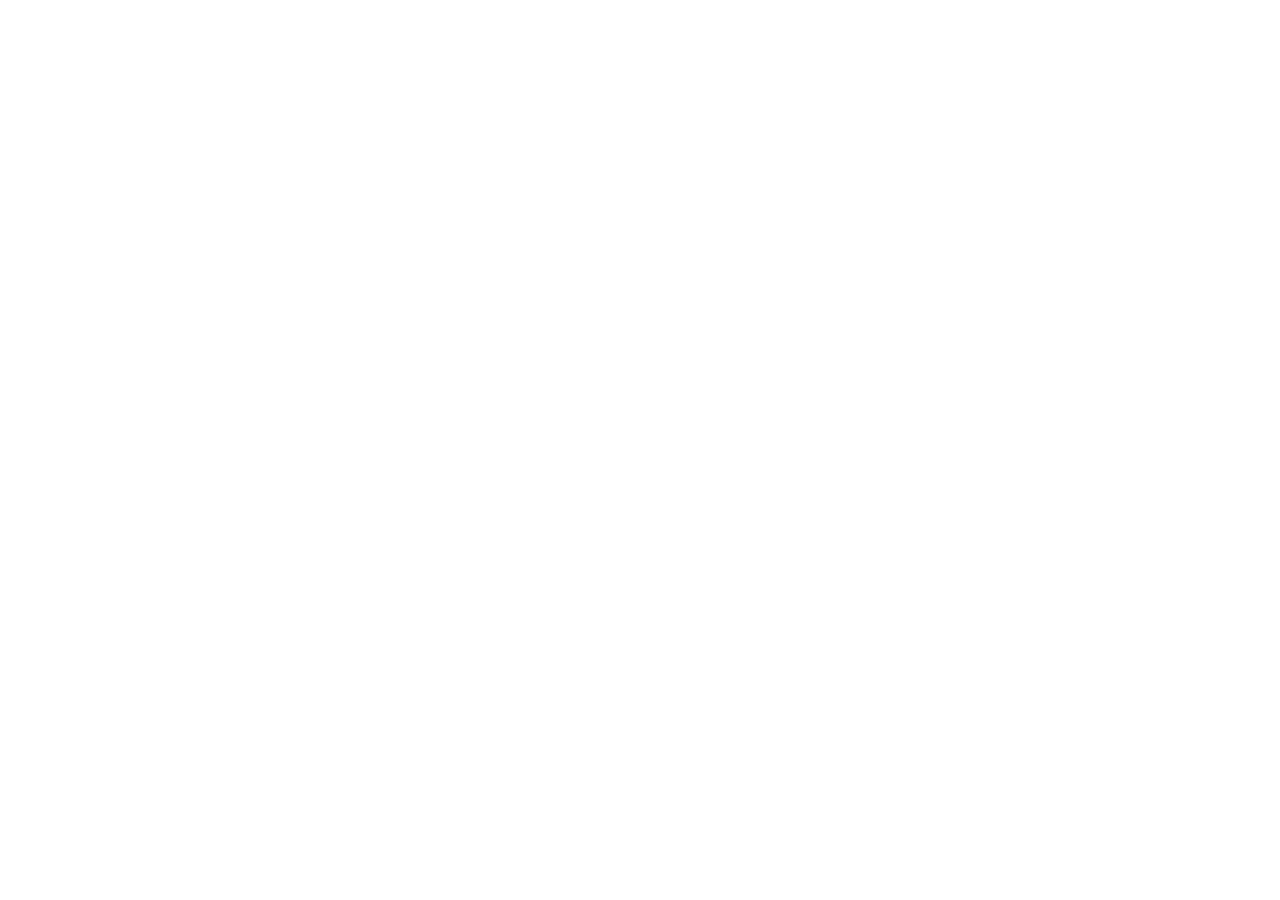
==== bmi.html @ 9bb81272 "Diverted frontend-project to a new repository. Used git clone to keep history" ====
<!DOCTYPE html>
<html lang="fi">
  <head>
    <meta charset="UTF-8" />
    <meta name="viewport" content="width=device-width, initial-scale=1.0" />
    <title>BMI-laskuri</title>
  </head>
  <body></body>
</html>
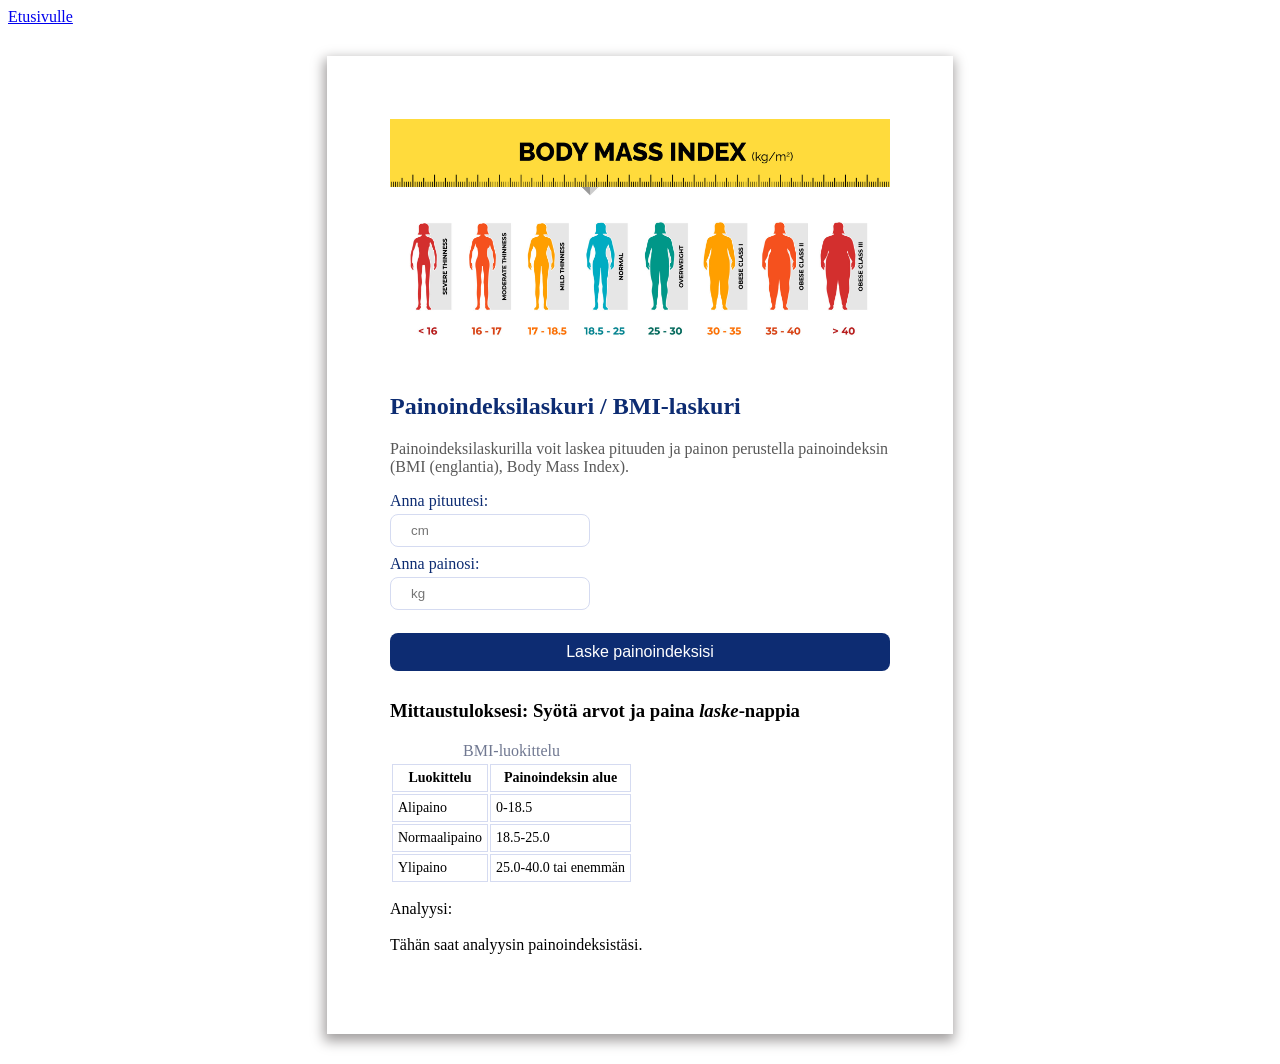
==== commit 7d41f4f8: "Week 2 excercise done" ====
--- a/bmi.html
+++ b/bmi.html
@@ -1,9 +1,88 @@
 <!DOCTYPE html>
-<html lang="fi">
+<html lang="fi-FI">
   <head>
     <meta charset="UTF-8" />
     <meta name="viewport" content="width=device-width, initial-scale=1.0" />
     <title>BMI-laskuri</title>
+
+    <link rel="stylesheet" href="css/bmi.css" />
   </head>
-  <body></body>
+  <body>
+    <nav><a href="index.html">Etusivulle</a></nav>
+
+    <main class="bmi">
+      <section class="bmi-counter">
+        <header>
+          <img class="header-photo" src="img/bmi-classification-chart-vecteesy.jpg" alt="BMI-kuva" />
+          <h2>Painoindeksilaskuri / BMI-laskuri</h2>
+        </header>
+
+        <p class="description">
+          Painoindeksilaskurilla voit laskea pituuden ja painon perustella
+          painoindeksin (BMI (englantia), Body Mass Index).
+        </p>
+
+        <form class="bmi-form">
+          <label for="bmi-form-height">Anna pituutesi:</label>
+          <input
+            type="text"
+            id="bmi-form-height"
+            name="bmi-height"
+            placeholder="cm"
+          />
+          <label for="bmi-form-weight">Anna painosi:</label>
+          <input
+            type="text"
+            id="bmi-form-weight"
+            name="bmi-weight"
+            placeholder="kg"
+          />
+          <input type="submit" value="Laske painoindeksisi" />
+        </form>
+      </section>
+
+      <section class="bmi-result">
+        <header class="bmi-header">
+          <h3>
+            Mittaustuloksesi:
+            <span id="bmi-score">Syötä arvot ja paina <i>laske</i>-nappia</span>
+          </h3>
+        </header>
+        <table id="bmi-info-table" class="info-table">
+          <caption>
+            BMI-luokittelu
+          </caption>
+          <thead>
+            <tr>
+              <th>Luokittelu</th>
+              <th>Painoindeksin alue</th>
+            </tr>
+          </thead>
+          <tbody>
+            <tr id="bmi-low">
+              <td>Alipaino</td>
+              <td>0-18.5</td>
+            </tr>
+            <tr id="bmi-normal">
+              <td>Normaalipaino</td>
+              <td>18.5-25.0</td>
+            </tr>
+            <tr id="bmi-high">
+              <td>Ylipaino</td>
+              <td>25.0-40.0 tai enemmän</td>
+            </tr>
+          </tbody>
+        </table>
+        <p>
+          Analyysi: <br /><br />
+          <span id="bmi-conclusion"
+            >Tähän saat analyysin painoindeksistäsi.</span
+          >
+        </p>
+      </section>
+    </main>
+
+    <!-- Toiminnallisuudet omassa js-tiedostossaan -->
+    <script src="js/bmi.js"></script>
+  </body>
 </html>
--- a/css/bmi.css
+++ b/css/bmi.css
@@ -0,0 +1,94 @@
+
+body {
+    font-family: Georgia, serif;
+}
+
+/* MAIN */
+.bmi {
+    width: 80%;
+    max-width: 500px;
+    box-shadow: -1px 5px 12px 2px #a19e9e;
+    margin: 30px auto;
+    padding: 5%;
+}
+
+/* BMI COUNTER */
+/* BMI COUNTER HEADER */
+.header-photo {
+    width: 100%;
+}
+
+.bmi-counter > header > h2 {
+    color: hsl(222, 79%, 25%);
+}
+.description {
+    color: #585858;
+}
+/* BMI COUNTER FORM */
+label {
+    display: block;
+    color: hsl(222, 79%, 25%);
+}
+
+input {
+    border-radius: 8px;
+}
+
+input[type=text] {
+    display: inline-block;
+    width: 40%;
+    margin: 4px 0 8px;
+    padding: 8px 20px;
+    border: 1px solid #d5dbf1;
+    box-sizing: border-box;
+}
+
+input[type=submit] {
+    display: inline-block;
+    width: 100%;
+    margin-top: 15px;
+    margin-bottom: 10px;
+    padding: 10px;
+    background-color: hsl(222, 79%, 25%);
+    color: white;
+    text-align: center;
+    font-size: 16px;
+    cursor: pointer;
+    border: none;
+}
+
+input[type=submit]:hover {
+    opacity: 0.85;
+}
+
+/* BMI RESULT */
+
+th, td {
+    padding: 5px;
+    font-size: 14px;
+    border: 1px solid #d5dbf1;
+}
+
+#bmi-info-table caption {
+    padding: 2px;
+    color: #707891
+}
+
+.bmi-low-selected {
+    background-color: hsl(41, 86%, 49%);
+    color: hsl(42, 100%, 86%);
+}
+
+.bmi-normal-selected {
+    background-color: hsl(125, 48%, 53%);
+}
+
+.bmi-high-selected {
+    background-color: hsl(12, 100%, 38%);
+    color: hsl(12, 100%, 86%);
+}
+
+/* BMI RESULT ERROR */
+.userInputError {
+    color:red;
+}
